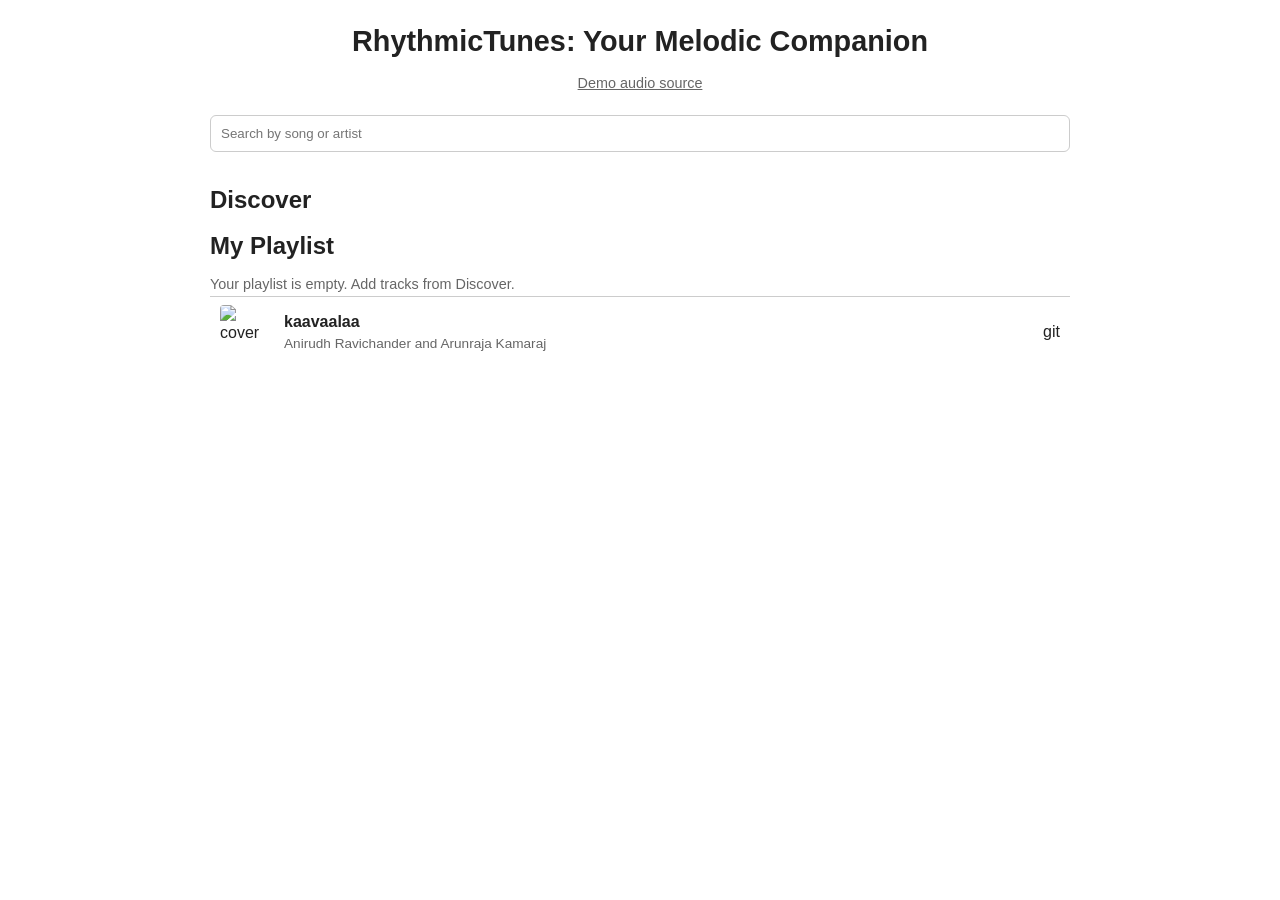
==== index.html @ 6bfe6709 "created index.html and style.css" ====
<!DOCTYPE html>
<html lang="en">
<head>
  <meta charset="utf-8" />
  <meta name="viewport" content="width=device-width, initial-scale=1" />
  <title>RhythmicTunes: Your Melodic Companion</title>
  <link rel="stylesheet" href="style.css" />
</head>
<body>
  <div class="container">
    <header class="header">
      <h1>RhythmicTunes: Your Melodic Companion</h1>
      <a class="hint" href="https://www.soundhelix.com/audio-examples" target="_blank" rel="noreferrer">
        Demo audio source
      </a>
    </header>

    <!-- Controls -->
    <section class="controls">
      <input id="search" class="search" type="search" placeholder="Search by song or artist" />
      <div class="moods" id="moods"></div>
    </section>

    <!-- Discover -->
    <section>
      <h2>Discover</h2>
      <div id="results" class="grid"></div>
      <p id="noResults" class="hint" hidden>No songs match your search.</p>
    </section>

    <!-- Playlist -->
    <section>
      <h2>My Playlist</h2>
      <ul id="playlist" class="list"></ul>
      <p id="empty" class="hint">Your playlist is empty. Add tracks from Discover.</p>
    </section>

    <!-- Player -->
    <footer class="player">
      <img id="nowCover"
           src="https://timesofindia.indiatimes.com/photo/msid-101548900,imgsize-161673.cms"
           width="54" height="54" alt="cover" class="cover-sm" />
      <div class="meta grow">
        <div id="nowTitle" class="t">kaavaalaa</div>
        <div id="nowArtist" class="a">Anirudh Ravichander and Arunraja Kamaraj</div>
      </div>git
---- style.css ----
/* Basic reset */
* {
  box-sizing: border-box;
  margin: 0;
  padding: 0;
}

body {
  font-family: Arial, sans-serif;
  background: #ffffff;
  color: #222;
  line-height: 1.5;
}

.container {
  max-width: 900px;
  margin: 0 auto;
  padding: 20px;
}

/* Header */
.header {
  text-align: center;
  margin-bottom: 20px;
}
.header h1 {
  font-size: 1.8rem;
  margin-bottom: 8px;
}
.hint {
  font-size: 0.9rem;
  color: #666;
}

/* Search & moods */
.controls {
  display: flex;
  flex-direction: column;
  gap: 10px;
  margin-bottom: 20px;
}
.search {
  padding: 10px;
  border-radius: 6px;
  border: 1px solid #ccc;
}
.moods {
  display: flex;
  flex-wrap: wrap;
  gap: 8px;
}
.mood-chip {
  padding: 6px 12px;
  background: #e0e0e0;
  border-radius: 20px;
  cursor: pointer;
  font-size: 0.85rem;
}
.mood-chip.active {
  background: #6200ea;
  color: white;
}

/* Discover grid */
.grid {
  display: grid;
  grid-template-columns: repeat(auto-fill, minmax(180px, 1fr));
  gap: 12px;
  margin-top: 10px;
}
.card {
  background: white;
  border-radius: 8px;
  overflow: hidden;
  display: flex;
  flex-direction: column;
}
.card img {
  width: 100%;
  height: 120px;
  object-fit: cover;
}
.card-body {
  padding: 10px;
  flex: 1;
}
.card-title {
  font-weight: bold;
  margin-bottom: 4px;
}
.card-artist {
  font-size: 0.85rem;
  color: #555;
  margin-bottom: 6px;
}
.card button {
  padding: 6px;
  background: #6200ea;
  color: white;
  border: none;
  border-radius: 4px;
  cursor: pointer;
}
.card button:hover {
  background: #4b00b5;
}

/* Playlist list */
.list {
  list-style: none;
  margin-top: 10px;
}
.list li {
  background: white;
  border-radius: 6px;
  padding: 8px;
  display: flex;
  align-items: center;
  gap: 10px;
  margin-bottom: 6px;
}
.cover-sm {
  border-radius: 4px;
  object-fit: cover;
}
.track-meta {
  flex: 1;
}
.track-title {
  font-weight: bold;
}
.track-artist {
  font-size: 0.85rem;
  color: #555;
}
.list button {
  background: transparent;
  border: none;
  cursor: pointer;
  color: #d00;
  font-size: 1.2rem;
}

/* Player footer */
.player {
  position: sticky;
  bottom: 0;
  background: #fff;
  display: flex;
  align-items: center;
  gap: 10px;
  padding: 8px 10px;
  border-top: 1px solid #ccc;
 } 
 .player2 {
  position: sticky;
  bottom: 0;
  background: #fff;
  display: flex;
  align-items: center;
  gap: 10px;
  padding: 8px 10px;
  border-top: 1px solid #ccc;
}
.meta {
  display: flex;
  flex-direction: column;
}
.meta .t {
  font-weight: bold;
}
.meta .a {
  font-size: 0.85rem;
  color: #666;
}
.icon {
  border: none;
  background: transparent;
  font-size: 1rem;
  cursor: pointer;
}
.icon.primary {
  background: #6200ea;
  color: white;
  padding: 6px 12px;
  border-radius: 4px;
}
.icon.primary:hover {
  background: #4b00b5;
}

/* Utility */
.grow {
  flex: 1;
}
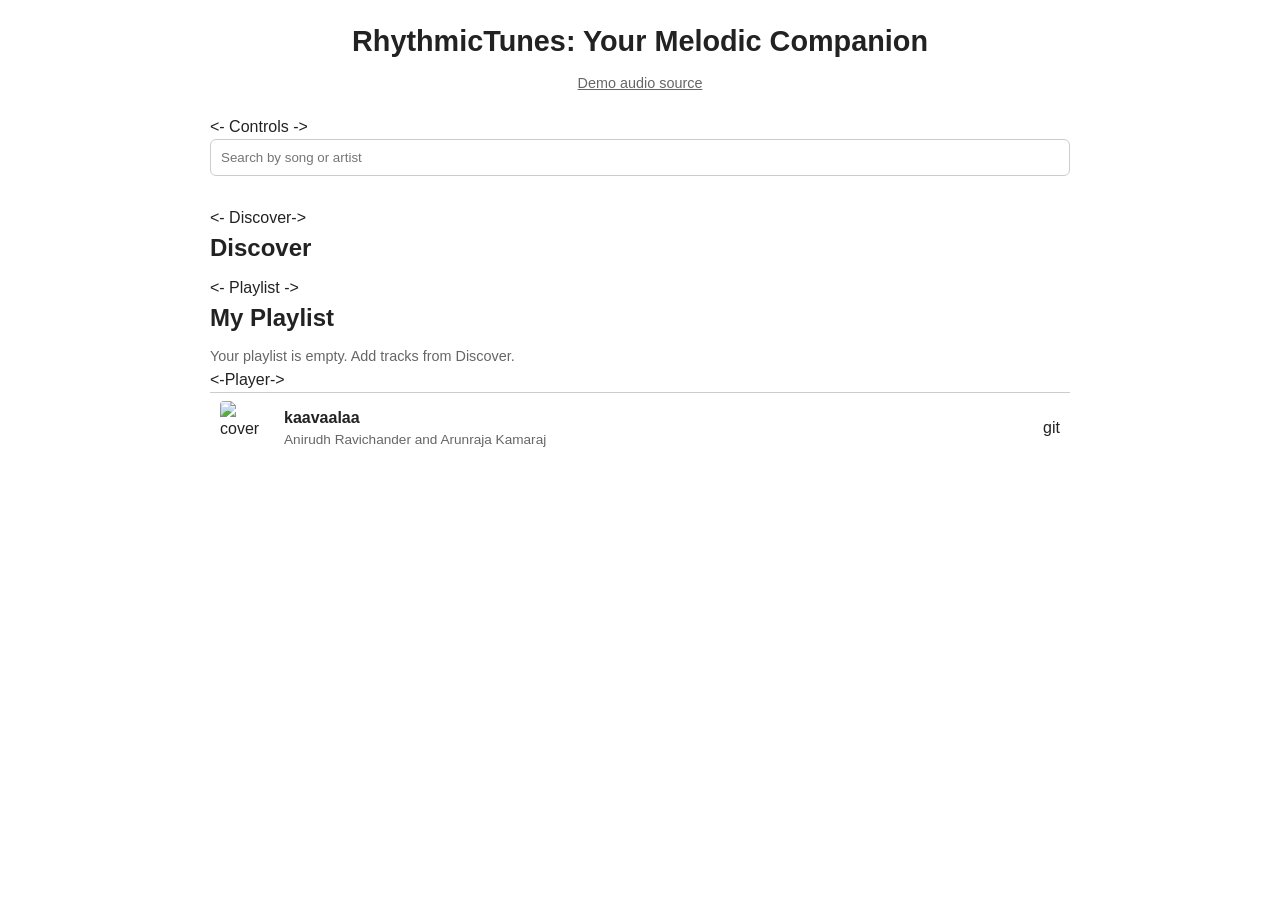
==== commit 48e2c6c8: "Update index.html" ====
--- a/index.html
+++ b/index.html
@@ -15,27 +15,27 @@
       </a>
     </header>
 
-    <!-- Controls -->
+    <- Controls ->
     <section class="controls">
       <input id="search" class="search" type="search" placeholder="Search by song or artist" />
       <div class="moods" id="moods"></div>
     </section>
 
-    <!-- Discover -->
+    <- Discover->
     <section>
       <h2>Discover</h2>
       <div id="results" class="grid"></div>
       <p id="noResults" class="hint" hidden>No songs match your search.</p>
     </section>
 
-    <!-- Playlist -->
+    <- Playlist ->
     <section>
       <h2>My Playlist</h2>
       <ul id="playlist" class="list"></ul>
       <p id="empty" class="hint">Your playlist is empty. Add tracks from Discover.</p>
     </section>
 
-    <!-- Player -->
+    <-Player->
     <footer class="player">
       <img id="nowCover"
            src="https://timesofindia.indiatimes.com/photo/msid-101548900,imgsize-161673.cms"
@@ -43,4 +43,4 @@
       <div class="meta grow">
         <div id="nowTitle" class="t">kaavaalaa</div>
         <div id="nowArtist" class="a">Anirudh Ravichander and Arunraja Kamaraj</div>
-      </div>git +      </div>git 
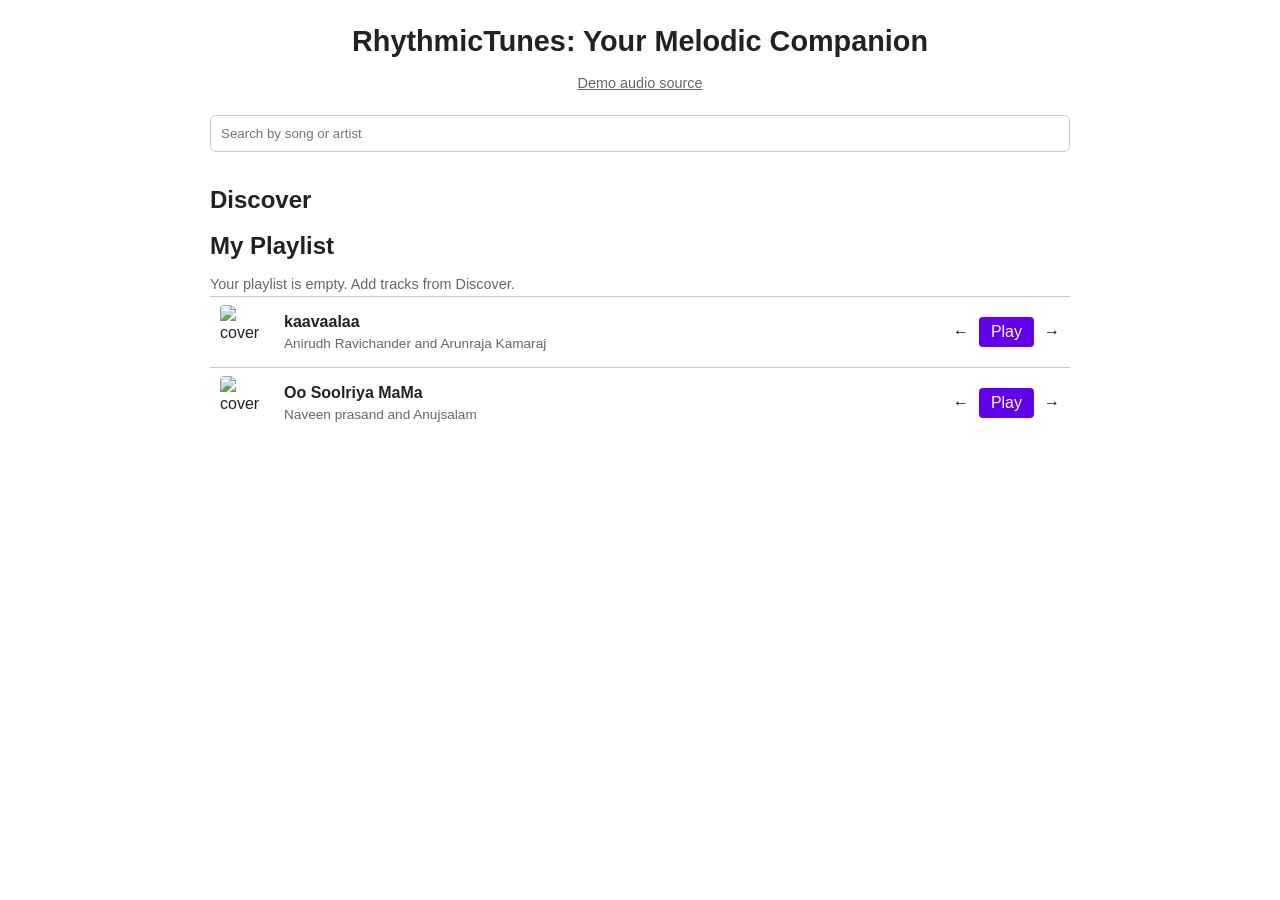
==== commit a9ca959c: "added file index.html and style.css" ====
--- a/index.html
+++ b/index.html
@@ -15,27 +15,27 @@
       </a>
     </header>
 
-    <- Controls ->
+    <!-- Controls -->
     <section class="controls">
       <input id="search" class="search" type="search" placeholder="Search by song or artist" />
       <div class="moods" id="moods"></div>
     </section>
 
-    <- Discover->
+    <!-- Discover -->
     <section>
       <h2>Discover</h2>
       <div id="results" class="grid"></div>
       <p id="noResults" class="hint" hidden>No songs match your search.</p>
     </section>
 
-    <- Playlist ->
+    <!-- Playlist -->
     <section>
       <h2>My Playlist</h2>
       <ul id="playlist" class="list"></ul>
       <p id="empty" class="hint">Your playlist is empty. Add tracks from Discover.</p>
     </section>
 
-    <-Player->
+    <!-- Player -->
     <footer class="player">
       <img id="nowCover"
            src="https://timesofindia.indiatimes.com/photo/msid-101548900,imgsize-161673.cms"
@@ -43,4 +43,22 @@
       <div class="meta grow">
         <div id="nowTitle" class="t">kaavaalaa</div>
         <div id="nowArtist" class="a">Anirudh Ravichander and Arunraja Kamaraj</div>
-      </div>git 
+      </div>
+      <button id="prevBtn" class="icon" title="Previous">&#8592;</button>
+      <button id="playBtn" class="icon primary" title="Play/Pause">Play</button>
+      <button id="nextBtn" class="icon" title="Next">&#8594;</button>
+      <audio id="audio"></audio>
+    </footer>
+    <footer class="player1">
+      <img id="nowCover"
+           src="https://i.ytimg.com/vi/Br_-PXxwcrE/maxresdefault.jpg"
+           width="54" height="54" alt="cover" class="cover-sm" />
+      <div class="meta grow">
+        <div id="nowTitle" class="t">Oo Soolriya MaMa</div>
+        <div id="nowArtist" class="a">Naveen prasand and Anujsalam</div>
+      </div>
+      <button id="prevBtn" class="icon" title="Previous">&#8592;</button>
+      <button id="playBtn" class="icon primary" title="Play/Pause">Play</button>
+      <button id="nextBtn" class="icon" title="Next">&#8594;</button>
+      <audio id="audio"></audio>
+    </footer>
--- a/style.css
+++ b/style.css
@@ -152,7 +152,7 @@
   padding: 8px 10px;
   border-top: 1px solid #ccc;
  } 
- .player2 {
+ .player1 {
   position: sticky;
   bottom: 0;
   background: #fff;
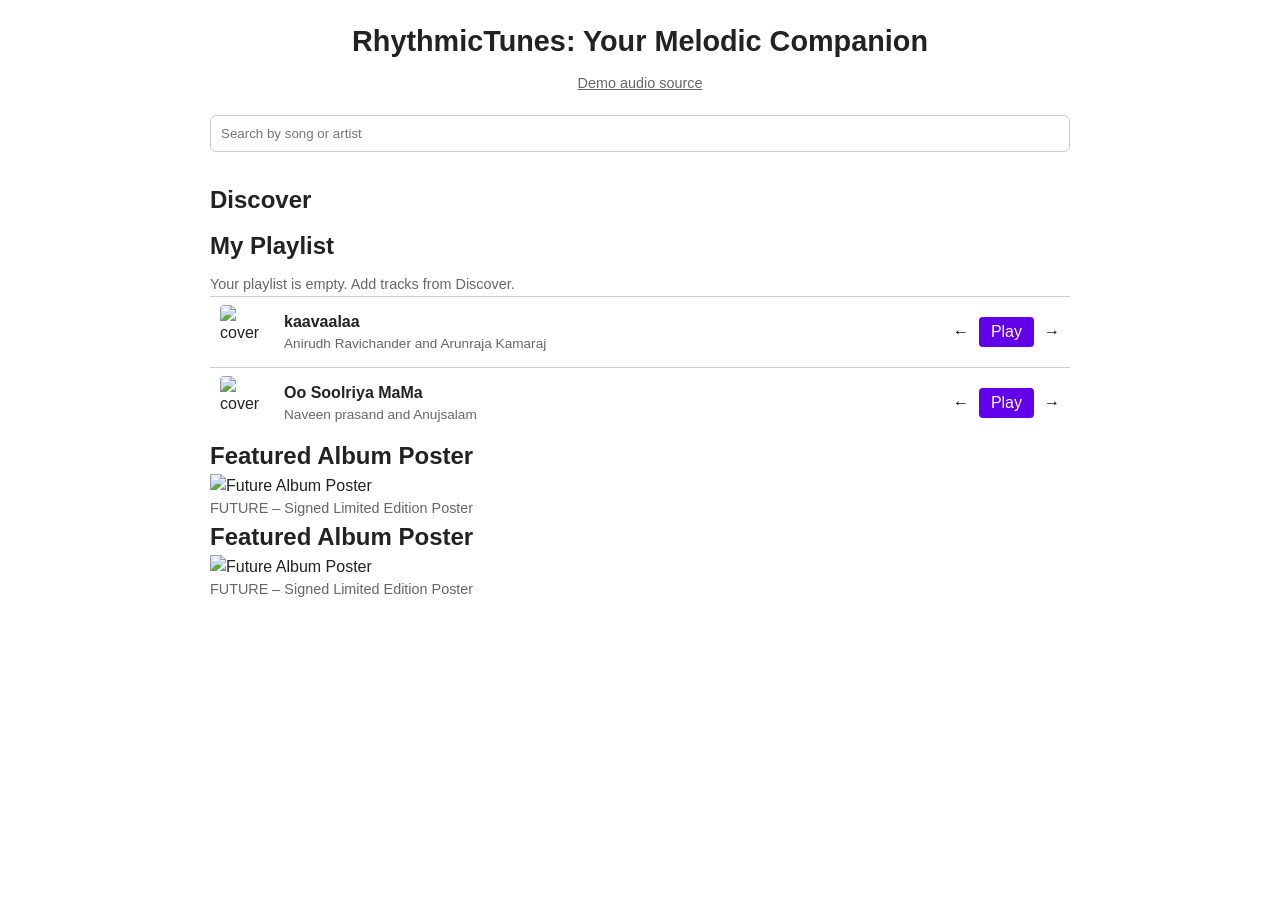
==== commit f05f048e: "Update index.html" ====
--- a/index.html
+++ b/index.html
@@ -61,4 +61,14 @@
       <button id="playBtn" class="icon primary" title="Play/Pause">Play</button>
       <button id="nextBtn" class="icon" title="Next">&#8594;</button>
       <audio id="audio"></audio>
-    </footer>+    </footer>
+    <section class="poster">
+  <h2>Featured Album Poster</h2>
+  <img src="https://media.istockphoto.com/id/1851374328/vector/happy-carnival-colorful-geometric-background-with-splashes-speech-bubbles-masks-and-confetti.jpg?s=1024x1024&w=is&k=20&c=CP916vX0fIj5Z29LA958ovqGTRxLwXUJt_tR_BZY2iM=" alt="Future Album Poster" width="600" />
+  <p class="hint">FUTURE – Signed Limited Edition Poster</p>
+</section>
+<section class="poster">
+  <h2>Featured Album Poster</h2>
+  <img src="https://media.istockphoto.com/id/2205699690/vector/festa-junina-poster-with-geometric-pattern-summer-brazilian-carnival-banner-with-icons-of.jpg?s=2048x2048&w=is&k=20&c=3dXHDMETg89V8LRrA5Orov_z0ldxhMgeCoiZZ0beyos=" alt="Future Album Poster" width="600" />
+  <p class="hint">FUTURE – Signed Limited Edition Poster</p>
+</section>
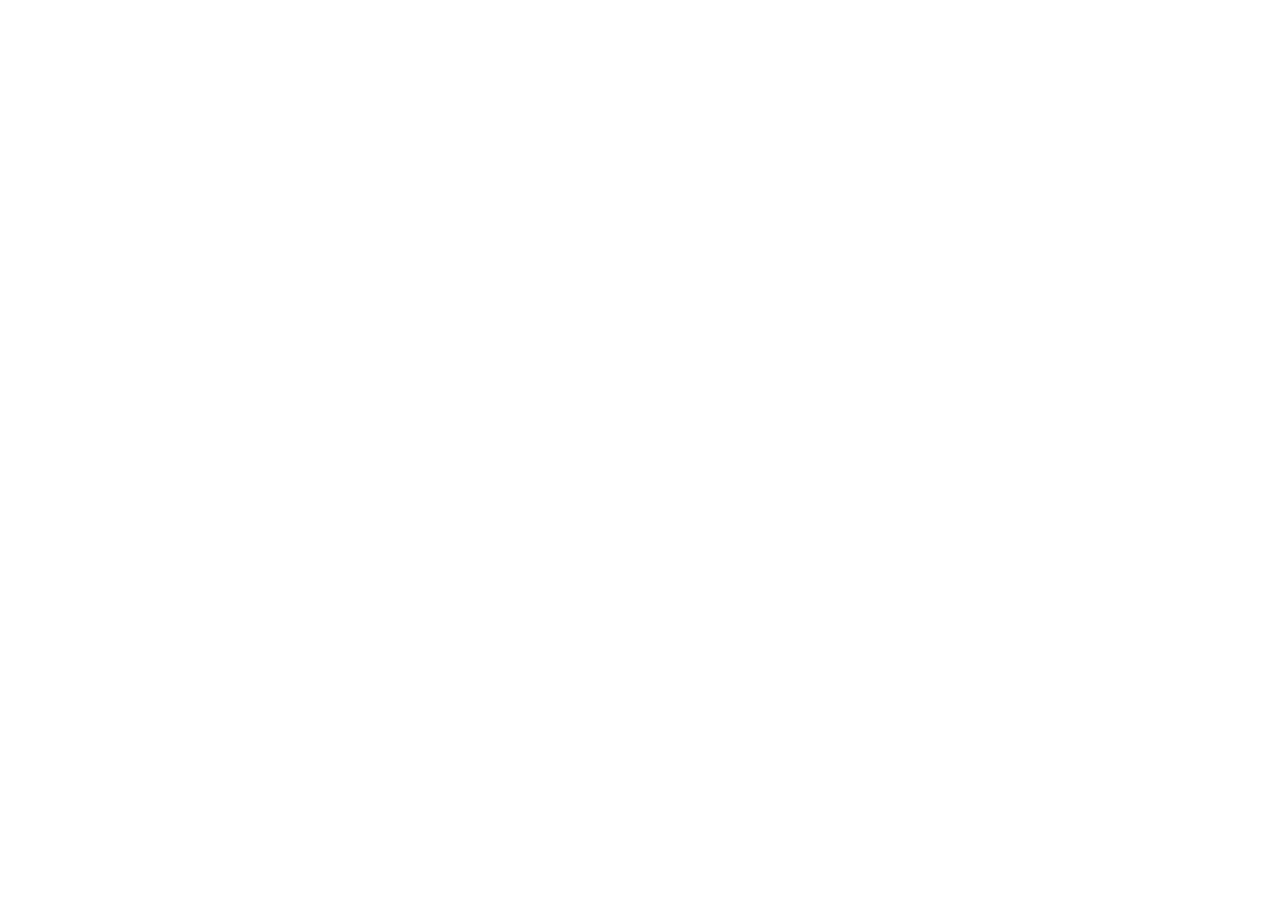
==== commit 08e7a5ed: "Add files via upload" ====
--- a/index.html
+++ b/index.html
@@ -1,74 +1,24 @@
-<!DOCTYPE html>
+<!doctype html>
 <html lang="en">
-<head>
-  <meta charset="utf-8" />
-  <meta name="viewport" content="width=device-width, initial-scale=1" />
-  <title>RhythmicTunes: Your Melodic Companion</title>
-  <link rel="stylesheet" href="style.css" />
-</head>
-<body>
-  <div class="container">
-    <header class="header">
-      <h1>RhythmicTunes: Your Melodic Companion</h1>
-      <a class="hint" href="https://www.soundhelix.com/audio-examples" target="_blank" rel="noreferrer">
-        Demo audio source
-      </a>
-    </header>
+  <head>
+    <meta charset="UTF-8" />
+    <meta name="viewport" content="width=device-width, initial-scale=1.0" />
+    <title>Rhythmic Tunes - Your Perfect Music Experience</title>
+    <meta name="description" content="Discover, stream, and experience music like never before with Rhythmic Tunes. Your perfect soundtrack awaits." />
+    <meta name="author" content="Lovable" />
 
-    <!-- Controls -->
-    <section class="controls">
-      <input id="search" class="search" type="search" placeholder="Search by song or artist" />
-      <div class="moods" id="moods"></div>
-    </section>
+    <meta property="og:title" content="Rhythmic Tunes - Your Perfect Music Experience" />
+    <meta property="og:description" content="Discover, stream, and experience music like never before with Rhythmic Tunes." />
+    <meta property="og:type" content="website" />
+    <meta property="og:image" content="https://lovable.dev/opengraph-image-p98pqg.png" />
 
-    <!-- Discover -->
-    <section>
-      <h2>Discover</h2>
-      <div id="results" class="grid"></div>
-      <p id="noResults" class="hint" hidden>No songs match your search.</p>
-    </section>
+    <meta name="twitter:card" content="summary_large_image" />
+    <meta name="twitter:site" content="@lovable_dev" />
+    <meta name="twitter:image" content="https://lovable.dev/opengraph-image-p98pqg.png" />
+  </head>
 
-    <!-- Playlist -->
-    <section>
-      <h2>My Playlist</h2>
-      <ul id="playlist" class="list"></ul>
-      <p id="empty" class="hint">Your playlist is empty. Add tracks from Discover.</p>
-    </section>
-
-    <!-- Player -->
-    <footer class="player">
-      <img id="nowCover"
-           src="https://timesofindia.indiatimes.com/photo/msid-101548900,imgsize-161673.cms"
-           width="54" height="54" alt="cover" class="cover-sm" />
-      <div class="meta grow">
-        <div id="nowTitle" class="t">kaavaalaa</div>
-        <div id="nowArtist" class="a">Anirudh Ravichander and Arunraja Kamaraj</div>
-      </div>
-      <button id="prevBtn" class="icon" title="Previous">&#8592;</button>
-      <button id="playBtn" class="icon primary" title="Play/Pause">Play</button>
-      <button id="nextBtn" class="icon" title="Next">&#8594;</button>
-      <audio id="audio"></audio>
-    </footer>
-    <footer class="player1">
-      <img id="nowCover"
-           src="https://i.ytimg.com/vi/Br_-PXxwcrE/maxresdefault.jpg"
-           width="54" height="54" alt="cover" class="cover-sm" />
-      <div class="meta grow">
-        <div id="nowTitle" class="t">Oo Soolriya MaMa</div>
-        <div id="nowArtist" class="a">Naveen prasand and Anujsalam</div>
-      </div>
-      <button id="prevBtn" class="icon" title="Previous">&#8592;</button>
-      <button id="playBtn" class="icon primary" title="Play/Pause">Play</button>
-      <button id="nextBtn" class="icon" title="Next">&#8594;</button>
-      <audio id="audio"></audio>
-    </footer>
-    <section class="poster">
-  <h2>Featured Album Poster</h2>
-  <img src="https://media.istockphoto.com/id/1851374328/vector/happy-carnival-colorful-geometric-background-with-splashes-speech-bubbles-masks-and-confetti.jpg?s=1024x1024&w=is&k=20&c=CP916vX0fIj5Z29LA958ovqGTRxLwXUJt_tR_BZY2iM=" alt="Future Album Poster" width="600" />
-  <p class="hint">FUTURE – Signed Limited Edition Poster</p>
-</section>
-<section class="poster">
-  <h2>Featured Album Poster</h2>
-  <img src="https://media.istockphoto.com/id/2205699690/vector/festa-junina-poster-with-geometric-pattern-summer-brazilian-carnival-banner-with-icons-of.jpg?s=2048x2048&w=is&k=20&c=3dXHDMETg89V8LRrA5Orov_z0ldxhMgeCoiZZ0beyos=" alt="Future Album Poster" width="600" />
-  <p class="hint">FUTURE – Signed Limited Edition Poster</p>
-</section>
+  <body>
+    <div id="root"></div>
+    <script type="module" src="/src/main.tsx"></script>
+  </body>
+</html>
